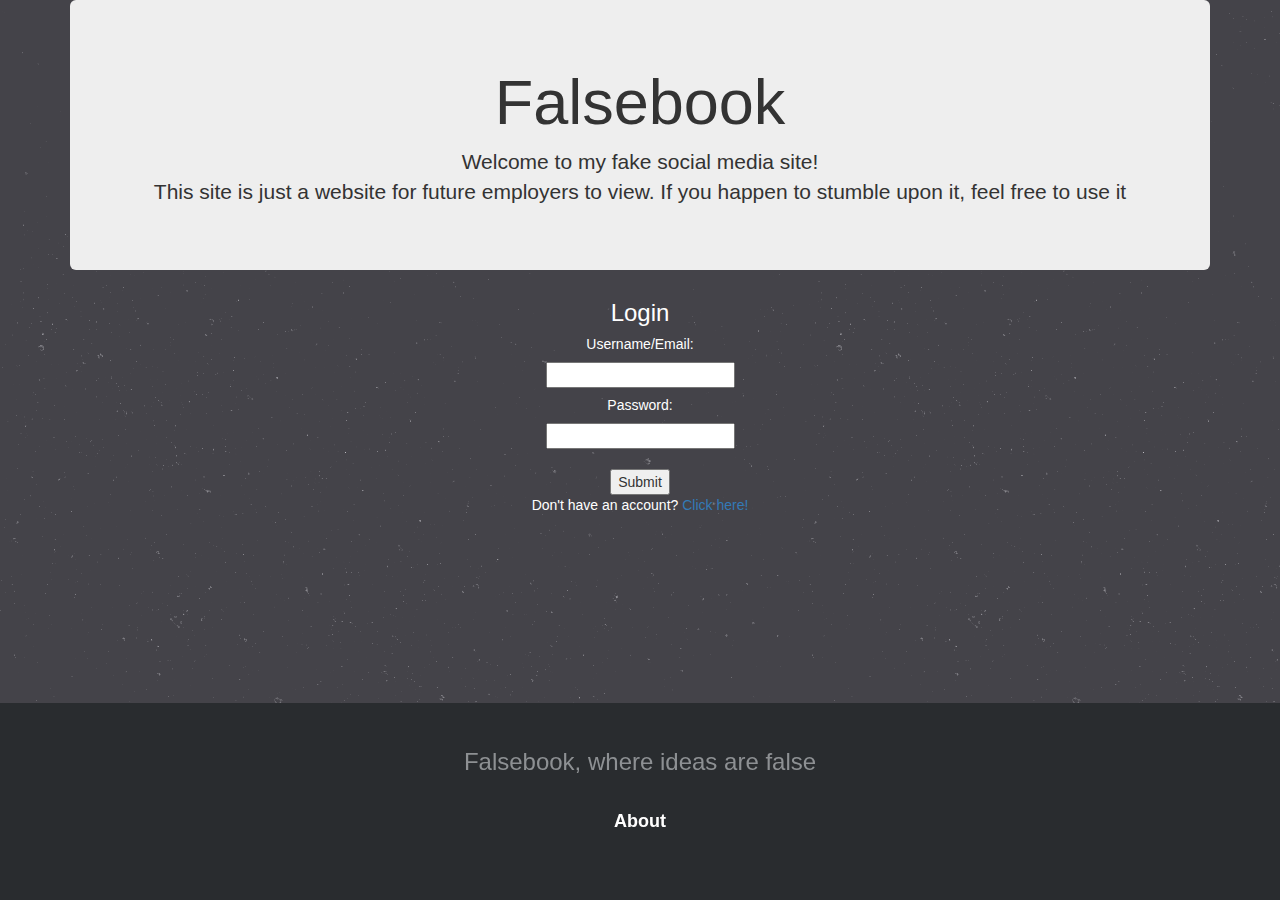
==== index.htm @ 598cc32f "Falsebook source" ====
﻿<!DOCTYPE html>
<html lang="en">
<head>
  <title>Falsebook Basic</title>
  <meta charset="utf-8">
  <meta http-equiv="X-UA-Compatible" content="IE=edge">
  <meta name="viewport" content="width=device-width, initial-scale=1">
  <meta name="keywords" content="footer, basic, centered, links">
  <link rel="stylesheet" href="https://maxcdn.bootstrapcdn.com/bootstrap/3.3.7/css/bootstrap.min.css">
  
  <link rel="stylesheet" href="css/footer-basic-centered.css">
  <script src="https://ajax.googleapis.com/ajax/libs/jquery/3.2.0/jquery.min.js"></script>
  <script src="https://maxcdn.bootstrapcdn.com/bootstrap/3.3.7/js/bootstrap.min.js"></script>

<style>
body {
	background-image: url(img/stardust.png);
}

.footer {
  position: fixed;
  left: 0;
  bottom: 0;
  width: 100%
} 
</style>
</head>

<body>

<div class="container">
  <div class="jumbotron">
    <center><h1>Falsebook</h1></center>
    <center><p>Welcome to my fake social media site!<br>This site is just a website for future employers to view. 
	If you happen to stumble upon it, feel free to use it</br></p> </center>
  </div>

    <div class="">
      <h3 style="color:white;"><center>Login</center></h3>
	<form action="">
	<h5 style="color:white;"><center>Username/Email:</center></h5>
	<center><input type="text" name="username" value=""></center>
	<center><h5 style="color:white;">Password:<br></h5></center>
	<center><input type="text" name="password" value=""></center>
	<center><br><input type="submit" value="Submit"></br></center>
      <center><p style="color:white">Don't have an account? <a href="newprofile.htm">Click here!</a></p></center>
    </div>
  </div>
</div>
 <footer class="footer-basic-centered footer">
   <p class="footer-company-motto">Falsebook, where ideas are false</p>
   <p class="footer-links">
      <a href="#">About</a>
   </p>
</footer>
   		
</body>
</html>
---- css/footer-basic-centered.css ----
.footer-basic-centered{
	background-color: #292c2f;
	box-shadow: 0 1px 1px 0 rgba(0, 0, 0, 0.12);
	box-sizing: border-box;
	width: 100%;
	text-align: center;
	font: normal 18px sans-serif;

	padding: 45px;
	margin-top: 80px;
}

.footer-basic-centered .footer-company-motto{
	color:  #8d9093;
	font-size: 24px;
	margin: 0;
}

.footer-basic-centered .footer-company-name{
	color:  #8f9296;
	font-size: 14px;
	margin: 0;
}

.footer-basic-centered .footer-links{
	list-style: none;
	font-weight: bold;
	color:  #ffffff;
	padding: 35px 0 23px;
	margin: 0;
}

.footer-basic-centered .footer-links a{
	display:inline-block;
	text-decoration: none;
	color: inherit;
}

/* If you don't want the footer to be responsive, remove these media queries */

@media (max-width: 600px) {

	.footer-basic-centered{
		padding: 35px;
	}

	.footer-basic-centered .footer-company-motto{
		font-size: 18px;
	}

	.footer-basic-centered .footer-company-name{
		font-size: 12px;
	}

	.footer-basic-centered .footer-links{
		font-size: 14px;
		padding: 25px 0 20px;
	}

	.footer-basic-centered .footer-links a{
		line-height: 1.8;
	}
}
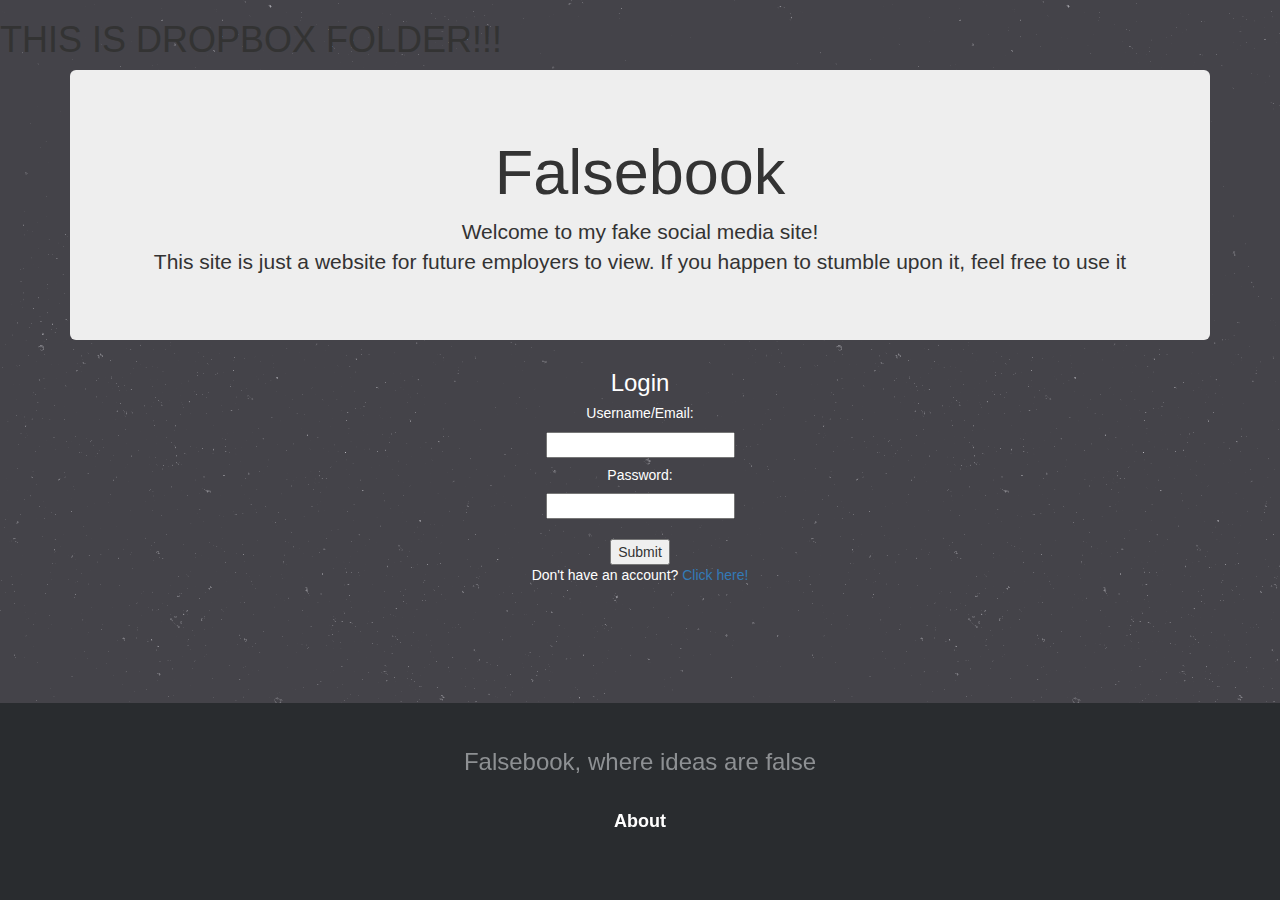
==== commit fcf83074: "Just making sure source is up to date" ====
--- a/index.htm
+++ b/index.htm
@@ -27,7 +27,7 @@
 </head>
 
 <body>
-
+<h1>THIS IS DROPBOX FOLDER!!!</h1>
 <div class="container">
   <div class="jumbotron">
     <center><h1>Falsebook</h1></center>
@@ -43,10 +43,9 @@
 	<center><h5 style="color:white;">Password:<br></h5></center>
 	<center><input type="text" name="password" value=""></center>
 	<center><br><input type="submit" value="Submit"></br></center>
-      <center><p style="color:white">Don't have an account? <a href="newprofile.htm">Click here!</a></p></center>
+      <center><p style="color:white">Don't have an account? <a href="newprofile.php">Click here!</a></p></center>
     </div>
   </div>
-</div>
  <footer class="footer-basic-centered footer">
    <p class="footer-company-motto">Falsebook, where ideas are false</p>
    <p class="footer-links">
